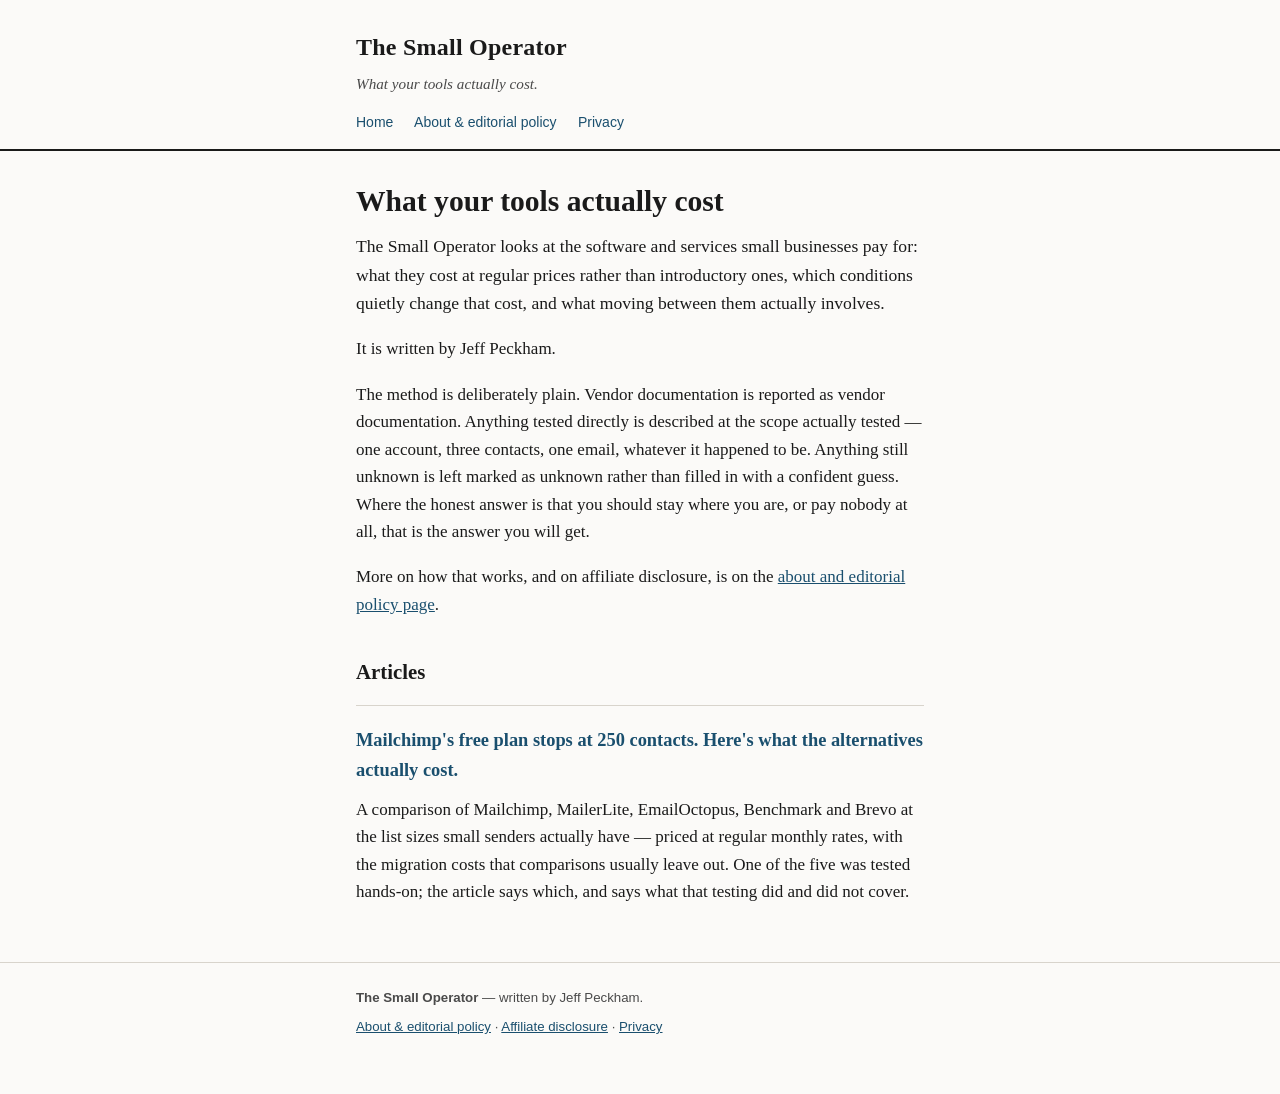
==== index.html @ 80bb4640 "Initial publication of The Small Operator static site Adds the deployable public site: home page, Ab" ====
<!DOCTYPE html>
<html lang="en">
<head>
<meta charset="utf-8">
<meta name="viewport" content="width=device-width, initial-scale=1">
<title>The Small Operator</title>
<meta name="description" content="An independent publication about what software and services really cost the people running small things — and what the pricing page doesn't tell you.">
<link rel="stylesheet" href="assets/site.css">
</head>
<body>
<a class="skip" href="#main">Skip to content</a>

<header class="masthead">
  <div class="wrap">
    <p class="masthead__name"><a href="./">The Small Operator</a></p>
    <p class="masthead__tagline">What your tools actually cost.</p>
    <nav class="nav" aria-label="Main">
      <a href="./">Home</a>
      <a href="about/">About &amp; editorial policy</a>
      <a href="privacy/">Privacy</a>
    </nav>
  </div>
</header>

<main id="main">
  <div class="wrap">

    <h1>What your tools actually cost</h1>

    <p class="lede">The Small Operator looks at the software and services small businesses pay for: what they cost at regular prices rather than introductory ones, which conditions quietly change that cost, and what moving between them actually involves.</p>

    <p>It is written by Jeff Peckham.</p>

    <p>The method is deliberately plain. Vendor documentation is reported as vendor documentation. Anything tested directly is described at the scope actually tested — one account, three contacts, one email, whatever it happened to be. Anything still unknown is left marked as unknown rather than filled in with a confident guess. Where the honest answer is that you should stay where you are, or pay nobody at all, that is the answer you will get.</p>

    <p>More on how that works, and on affiliate disclosure, is on the <a href="about/">about and editorial policy page</a>.</p>

    <h2>Articles</h2>

    <div class="piece">
      <h3><a href="mailchimp-alternatives/">Mailchimp's free plan stops at 250 contacts. Here's what the alternatives actually cost.</a></h3>
      <p>A comparison of Mailchimp, MailerLite, EmailOctopus, Benchmark and Brevo at the list sizes small senders actually have — priced at regular monthly rates, with the migration costs that comparisons usually leave out. One of the five was tested hands-on; the article says which, and says what that testing did and did not cover.</p>
    </div>

  </div>
</main>

<footer class="site-footer">
  <div class="wrap">
    <p><strong>The Small Operator</strong> — written by Jeff Peckham.</p>
    <p><a href="about/">About &amp; editorial policy</a> · <a href="about/#affiliate-disclosure">Affiliate disclosure</a> · <a href="privacy/">Privacy</a></p>
  </div>
</footer>

</body>
</html>
---- assets/site.css ----
/* The Small Operator - v0 stylesheet.
   System fonts only. No remote assets. No JavaScript. */

:root {
  --ink: #1a1a1a;
  --ink-soft: #4a4a4a;
  --rule: #d8d4cc;
  --paper: #fbfaf8;
  --accent: #1a4f6e;
  --flag-bg: #fff4e0;
  --flag-edge: #b8730a;
  --max: 38rem;
}

*, *::before, *::after { box-sizing: border-box; }

html { -webkit-text-size-adjust: 100%; }

body {
  margin: 0;
  background: var(--paper);
  color: var(--ink);
  font-family: Georgia, "Iowan Old Style", "Times New Roman", serif;
  font-size: 1.0625rem;
  line-height: 1.62;
}

.wrap {
  max-width: var(--max);
  margin: 0 auto;
  padding: 0 1.25rem;
}

/* ---- masthead ---- */

.masthead {
  border-bottom: 2px solid var(--ink);
  padding: 1.75rem 0 1rem;
  margin-bottom: 2rem;
}

.masthead__name {
  font-size: 1.5rem;
  letter-spacing: 0.01em;
  margin: 0;
  font-weight: 700;
}

.masthead__name a { color: var(--ink); text-decoration: none; }
.masthead__name a:hover { text-decoration: underline; }

.masthead__tagline {
  margin: 0.3rem 0 0;
  color: var(--ink-soft);
  font-size: 0.95rem;
  font-style: italic;
}

.nav {
  margin-top: 0.9rem;
  font-family: -apple-system, BlinkMacSystemFont, "Segoe UI", Roboto, Helvetica, Arial, sans-serif;
  font-size: 0.875rem;
}

.nav a {
  color: var(--accent);
  margin-right: 1.1rem;
  text-decoration: none;
}

.nav a:hover { text-decoration: underline; }

/* ---- type ---- */

h1 { font-size: 1.85rem; line-height: 1.25; margin: 0 0 0.75rem; }
h2 { font-size: 1.3rem; line-height: 1.3; margin: 2.5rem 0 0.75rem; }
h3 { font-size: 1.08rem; margin: 1.9rem 0 0.6rem; }

p, ul, ol { margin: 0 0 1.1rem; }
ul, ol { padding-left: 1.35rem; }
li { margin-bottom: 0.4rem; }

a { color: var(--accent); }

strong { font-weight: 700; }

hr {
  border: 0;
  border-top: 1px solid var(--rule);
  margin: 2.25rem 0;
}

.dateline {
  font-size: 0.9rem;
  color: var(--ink-soft);
  font-style: italic;
  margin-bottom: 1.75rem;
}

.lede { font-size: 1.1rem; }

/* ---- tables ---- */

.table-wrap {
  overflow-x: auto;
  margin: 0 0 1.4rem;
  border: 1px solid var(--rule);
}

table {
  border-collapse: collapse;
  width: 100%;
  min-width: 34rem;
  font-family: -apple-system, BlinkMacSystemFont, "Segoe UI", Roboto, Helvetica, Arial, sans-serif;
  font-size: 0.83rem;
  background: #fff;
}

th, td {
  text-align: left;
  vertical-align: top;
  padding: 0.55rem 0.7rem;
  border-bottom: 1px solid var(--rule);
}

thead th {
  background: #f2efe9;
  border-bottom: 2px solid var(--ink);
  font-weight: 700;
}

tbody th { font-weight: 700; white-space: nowrap; }

/* ---- staging markers ---- */

.staging-flag {
  background: var(--flag-bg);
  border-left: 4px solid var(--flag-edge);
  padding: 0.8rem 1rem;
  margin: 1.4rem 0;
  font-family: -apple-system, BlinkMacSystemFont, "Segoe UI", Roboto, Helvetica, Arial, sans-serif;
  font-size: 0.85rem;
  line-height: 1.5;
}

.staging-flag__label {
  display: block;
  font-weight: 700;
  text-transform: uppercase;
  letter-spacing: 0.06em;
  font-size: 0.73rem;
  color: var(--flag-edge);
  margin-bottom: 0.35rem;
}

/* ---- article list on home ---- */

.piece {
  border-top: 1px solid var(--rule);
  padding-top: 1.25rem;
  margin-top: 1.25rem;
}

.piece h3 { margin-top: 0; font-size: 1.15rem; }
.piece h3 a { text-decoration: none; }
.piece h3 a:hover { text-decoration: underline; }

.piece p { margin-bottom: 0.4rem; }

/* ---- footer ---- */

.site-footer {
  border-top: 1px solid var(--rule);
  margin-top: 3.5rem;
  padding: 1.5rem 0 3rem;
  font-family: -apple-system, BlinkMacSystemFont, "Segoe UI", Roboto, Helvetica, Arial, sans-serif;
  font-size: 0.83rem;
  color: var(--ink-soft);
}

.site-footer a { color: var(--accent); }
.site-footer p { margin-bottom: 0.5rem; }

/* ---- accessibility ---- */

a:focus-visible,
.skip:focus {
  outline: 3px solid var(--flag-edge);
  outline-offset: 2px;
}

.skip {
  position: absolute;
  left: -9999px;
}

.skip:focus {
  position: static;
  display: inline-block;
  margin: 0.5rem 1.25rem;
}

@media (max-width: 34rem) {
  body { font-size: 1rem; }
  h1 { font-size: 1.5rem; }
  .masthead__name { font-size: 1.3rem; }
}
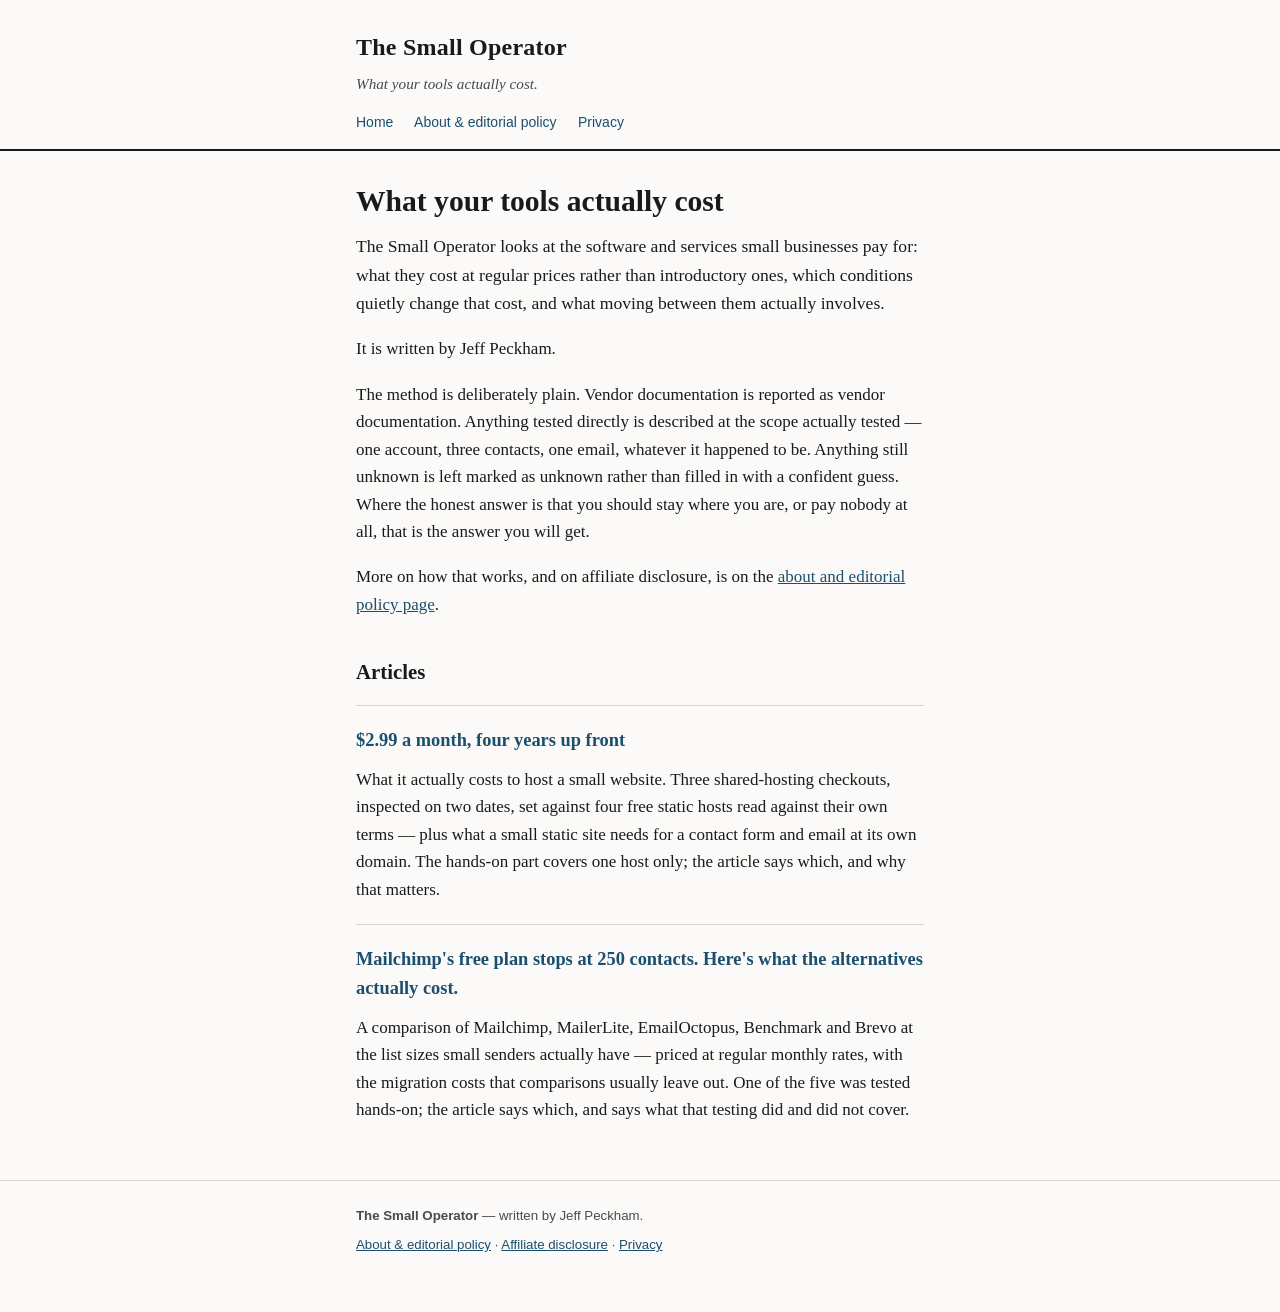
==== commit 9b23eaa4: "Publish WS-AFF27 Experiment 02 and contact address Add "$2.99 a month, four years up front" at /smal" ====
--- a/index.html
+++ b/index.html
@@ -3,8 +3,15 @@
 <head>
 <meta charset="utf-8">
 <meta name="viewport" content="width=device-width, initial-scale=1">
-<title>The Small Operator</title>
+<title>The Small Operator — what small-business software and services actually cost</title>
 <meta name="description" content="An independent publication about what software and services really cost the people running small things — and what the pricing page doesn't tell you.">
+<link rel="canonical" href="https://stamfordreview.com/">
+<meta property="og:title" content="The Small Operator">
+<meta property="og:description" content="An independent publication about what software and services really cost the people running small things — and what the pricing page doesn't tell you.">
+<meta property="og:type" content="website">
+<meta property="og:url" content="https://stamfordreview.com/">
+<meta property="og:site_name" content="The Small Operator">
+<meta name="twitter:card" content="summary">
 <link rel="stylesheet" href="assets/site.css">
 </head>
 <body>
@@ -38,6 +45,11 @@
     <h2>Articles</h2>
 
     <div class="piece">
+      <h3><a href="small-website-hosting-costs/">$2.99 a month, four years up front</a></h3>
+      <p>What it actually costs to host a small website. Three shared-hosting checkouts, inspected on two dates, set against four free static hosts read against their own terms &mdash; plus what a small static site needs for a contact form and email at its own domain. The hands-on part covers one host only; the article says which, and why that matters.</p>
+    </div>
+
+    <div class="piece">
       <h3><a href="mailchimp-alternatives/">Mailchimp's free plan stops at 250 contacts. Here's what the alternatives actually cost.</a></h3>
       <p>A comparison of Mailchimp, MailerLite, EmailOctopus, Benchmark and Brevo at the list sizes small senders actually have — priced at regular monthly rates, with the migration costs that comparisons usually leave out. One of the five was tested hands-on; the article says which, and says what that testing did and did not cover.</p>
     </div>
--- a/assets/site.css
+++ b/assets/site.css
@@ -7,7 +7,6 @@
   --rule: #d8d4cc;
   --paper: #fbfaf8;
   --accent: #1a4f6e;
-  --flag-bg: #fff4e0;
   --flag-edge: #b8730a;
   --max: 38rem;
 }
@@ -97,6 +96,14 @@
   margin-bottom: 1.75rem;
 }
 
+/* Verbatim quotations from vendor terms and documentation. */
+blockquote {
+  margin: 1.5rem 0;
+  padding: 0.1rem 0 0.1rem 1.1rem;
+  border-left: 3px solid var(--rule);
+  color: var(--ink-soft);
+}
+
 .lede { font-size: 1.1rem; }
 
 /* ---- tables ---- */
@@ -131,26 +138,13 @@
 
 tbody th { font-weight: 700; white-space: nowrap; }
 
-/* ---- staging markers ---- */
-
-.staging-flag {
-  background: var(--flag-bg);
-  border-left: 4px solid var(--flag-edge);
-  padding: 0.8rem 1rem;
-  margin: 1.4rem 0;
-  font-family: -apple-system, BlinkMacSystemFont, "Segoe UI", Roboto, Helvetica, Arial, sans-serif;
-  font-size: 0.85rem;
-  line-height: 1.5;
-}
-
-.staging-flag__label {
-  display: block;
-  font-weight: 700;
-  text-transform: uppercase;
-  letter-spacing: 0.06em;
-  font-size: 0.73rem;
-  color: var(--flag-edge);
-  margin-bottom: 0.35rem;
+caption {
+  caption-side: top;
+  text-align: left;
+  padding: 0.55rem 0.7rem;
+  border-bottom: 1px solid var(--rule);
+  color: var(--ink-soft);
+  font-style: italic;
 }
 
 /* ---- article list on home ---- */
@@ -184,7 +178,8 @@
 /* ---- accessibility ---- */
 
 a:focus-visible,
-.skip:focus {
+.skip:focus,
+.table-wrap:focus-visible {
   outline: 3px solid var(--flag-edge);
   outline-offset: 2px;
 }
